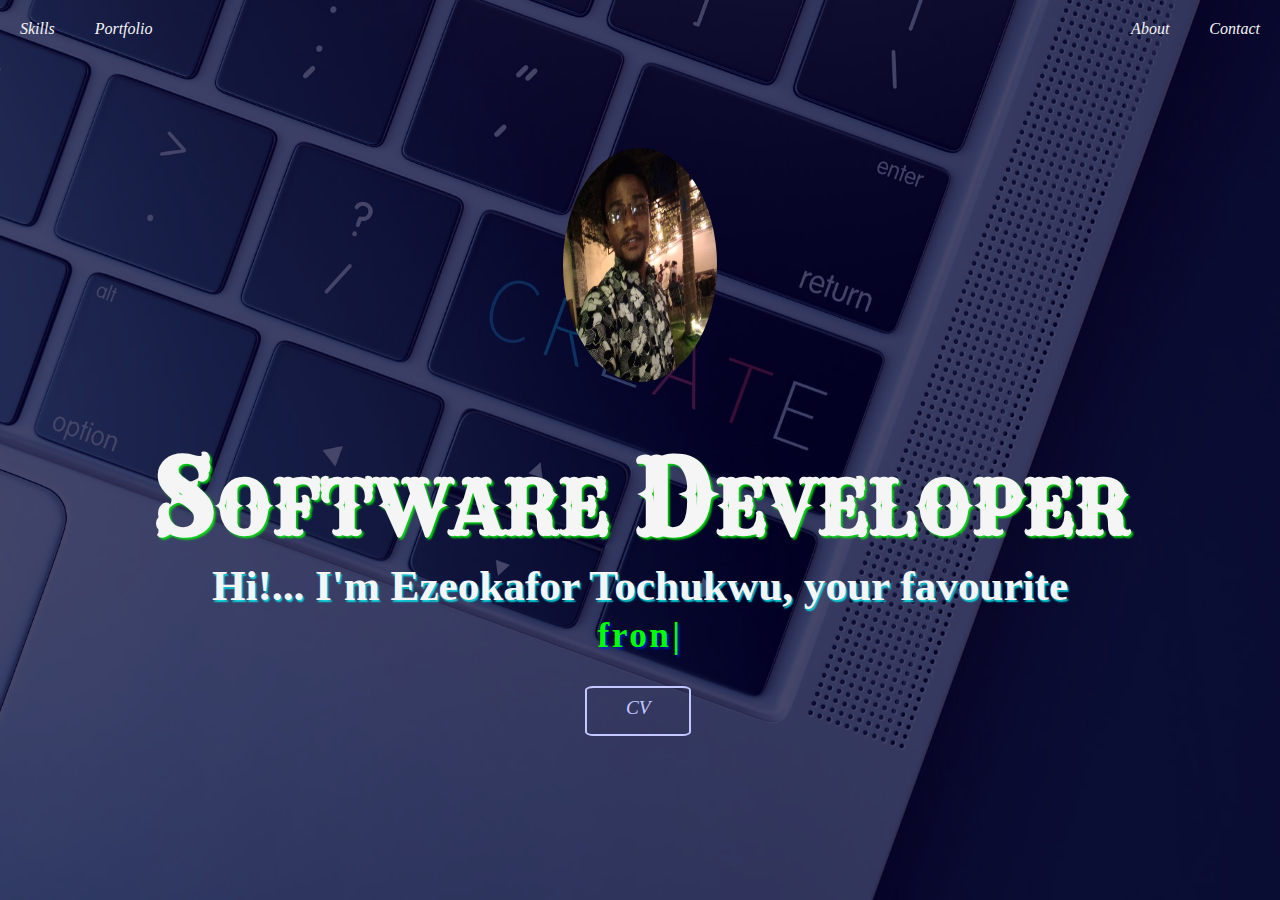
==== index.html @ af1f904d "initial commit for my portfolio" ====
<!DOCTYPE html>
<html lang="en">
    <head>
        <!-- ====== meta tags ====== -->
        <meta charset="UTF-8">
        <meta name="viewport" content="width=device-width, initial-scale=1.0">
        <meta http-equiv="X-UA-Compatible" content="ie=edge">

        <!-- ====== page title ====== -->
        <title>Portfolio Homepage</title>

        <!-- ===== Google fonts ===== -->
        <link href="https://fonts.googleapis.com/css?family=Rye" rel="stylesheet">
        
        <!-- ===== Animate CSS ===== -->
        <link rel="stylesheet" href="animate/animate.css">

        <!-- ====== css file ====== -->
        <link rel="stylesheet" href="css/style.css">
    </head>
    <body>
        <div class="container background">
            <div class="heroSpanCon">
                <nav class="zone green">
                    <ul class="main-nav">
                        <li><a href="html/skills.html">Skills</a></li>
                        <li><a href="html/portfolio.html">Portfolio</a></li>
                        <li class="push"><a href="html/about.html">About</a></li>
                        <li><a href="html/contact.html">Contact</a></li>
                    </ul>
                </nav>
                <span class="frame">
                    <img id="profile" src="img/images/me.jpg" alt="profile image">
                </span>
                <span class="text">
                    <h1 class="mainText animated fadeInDown">Software Developer</h1>
                    <h2 class="introText animated fadeInRight delay-1s"><span>Hi!... I'm Ezeokafor Tochukwu, your favourite</span></h2>
                    <h2 class="WhatIAm animated fadeInLeft delay-1s"><span id="typed-text"></span></h2>
                    <a id="cv" href="img/CV/TochukwuCV.pdf"><span  class="button animated bounceInUp delay-2s">CV</span></a>
                    <!-- <a href="portfolio.html"><span id="portfolio" class="button animated bounceInUp delay-2s">Portfolio</span></a> -->
                </span>
            </div>
        </div>
    </body>
    <!-- ===== Typer Js ===== -->
    <script src="typer/typer.js"></script>
    
    <!-- ===== Local Js ===== -->
    <script src="js/main.js"></script>
</html>
---- css/style.css ----
body {
    padding: 0;
    margin: 0;
    box-sizing: border-box;
}

/***********************************************************************
 *  Nav Bar
 **********************************************************************/
 .main-nav {
    display: flex;
    list-style: none;
    margin: 0;
    font-size: 1em;
    padding: 0;
}

.push {
    margin-left: auto;
}

li {
    padding: 20px;
}

a {
    color: #f5f5f6;
    text-decoration: none;
    font-style: italic;
    -o-transition: all 1000ms;
    -ms-transition: all 1000ms;
    -moz-transition: all 1000ms;
    -webkit-transition: all 1000ms;
    transition: all 1000ms;
}

a:hover {
    color: #00ff00;
    font-style: normal;
}

/***********************************************************************
 *  Cover
 **********************************************************************/
 .background {
    background: url(../img/images/bannerImage.jpg);
    background-size: cover;
}

.container {
    /*show heigh: auto*/
    height: 100vh;
    /* display: flex; */
    align-items: center;
    justify-content: center;
}

.heroSpanCon {
    /* display: flex; */
    width: 100%;
    height: 100vh;
    background: #030030b9;
}

.text {
    width: 100%;
    height: 50vh;
    /* margin: 25vh 0 0 0; */
    color: #f5f5f6;
    justify-content: center;
    align-content: center;
    text-align: center;
}

.mainText {
    font-size: 6.5rem;
    font-family: 'Rye', cursive;
    font-weight: 900;
    font-variant: small-caps;
    color: #f5f5f6;
    text-shadow: 2px 2px 2px #00ff00c9;
    margin: 5vh 0 0 0;
}

#typed-text {
    color: #00ff00;
    text-shadow: 2px 2px 2px #001affa2;
    letter-spacing: 2.5px;
    word-spacing: 4px;
}

.introText {
    font-size: 2.7rem;
    /* font-style: italic; */
    font-family: Lobster;
    color: #f5f5f6;
    text-shadow: 1.5px 1.5px 1.5px #00ffffc9;
    margin-block-start: 0;
    margin-block-end: 0;
}

.WhatIAm {
    font-size: 2.2rem;
    /* font-style: italic; */
    font-family: 'digital-7';
    color: #f5f5f6;
    text-shadow: 2px 2px 2px #0014c470;
    /* margin-block-start: 0; */
    margin-top: 0.5%;
}

.button {
    display: inline-block;
    width: 8%;
    height: 3.5vh;
    padding-top: 0.7%;
    padding-bottom: 0.5%;
    background-color: #00000000;
    color: #c3c9ff;
    border: 2px solid #c3c9ff;
    border-radius: 8%;
    text-align: center;
    font-size: 1.2rem;
    margin-left: 0.7%;
    margin-right: 0.7%;
    -o-transition: all 1000ms;
    -ms-transition: all 1000ms;
    -moz-transition: all 1000ms;
    -webkit-transition: all 1000ms;
    transition: all 1000ms;
}

#cv {
    margin: 0 0 0 45vw;
}

.button:hover {
   color: #00ff00;
   cursor: pointer;
   border: 2px solid #00ff00;
}

.cover {
    width: 30rem;
}

.frame {
    width: 10vw;
    height: 23vh;
    border-radius: 50%;
    margin: 10vh 0 0 22vw
}

#profile {
    width: 12vw;
    height: 26vh;
    border-radius: 50%;
    margin: 10vh 0 0 22vw
}

@media only screen and (max-width: 600px) {
    .main-nav {
        font-size: 0.8em;
        padding: 0;
    }

    .mainText {
        font-size: 3em;
    }

    .introText {
        font-size: 1.7em;
    }

    .WhatIAm {
        font-size: 1.5em;
    }

    #typed-text {
        letter-spacing: 1.5px;
        word-spacing: 4px;
    }

    .button {
        width: 25%;
        height: 4.5vh;
        padding-top: 2.5%;
        padding-bottom: 0.5%;
        font-size: 1.2rem;
        margin-left: 0.7%;
        margin-right: 0.7%;
    }

    #cv {
        margin: 0 0 0 38vw;
    }
    
    #profile {
        width: 50vw;
        height: 29vh;
        border-radius: 50%;
        margin: 8vh 0 0 4vw;
    }
}
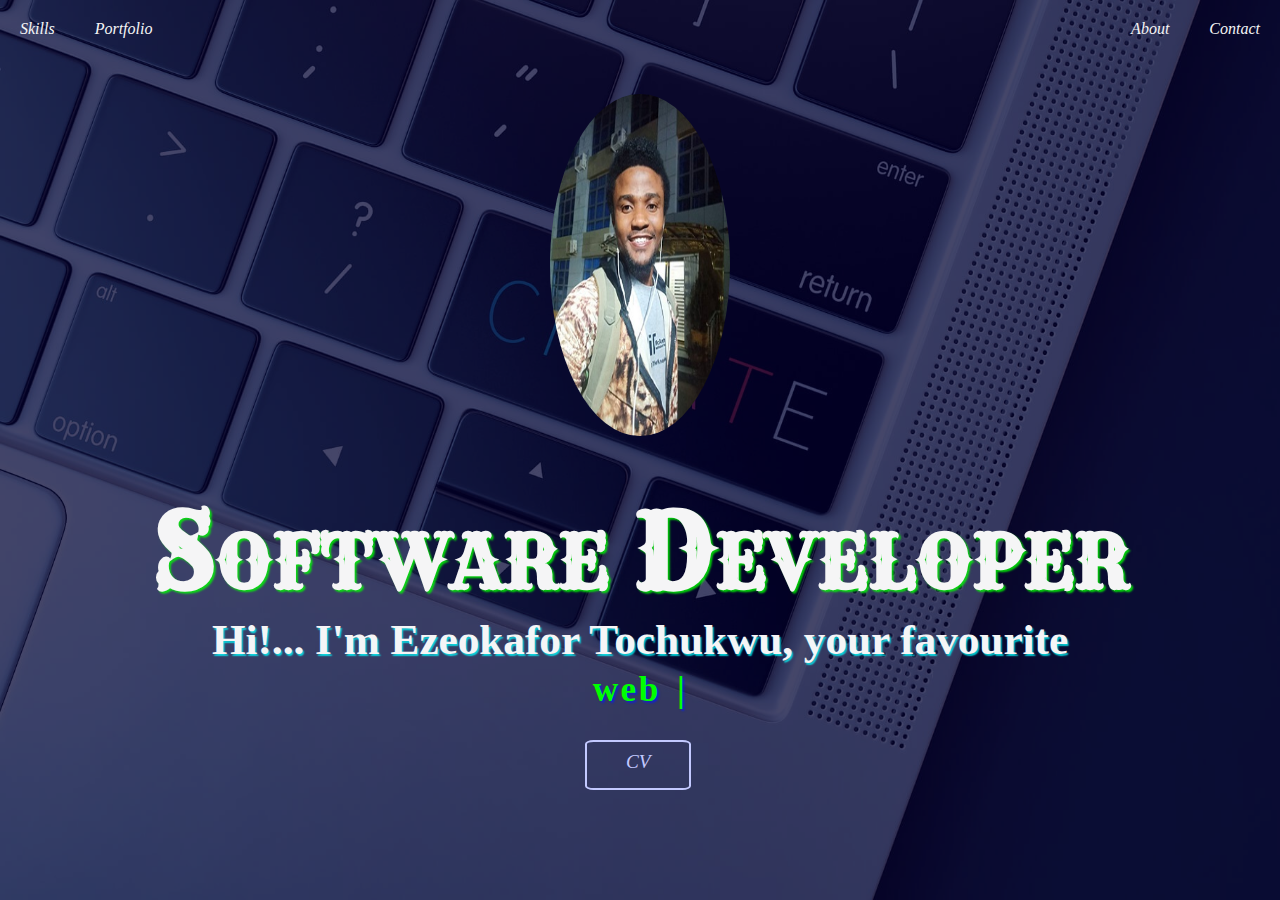
==== commit d20aac4a: "made extensive design better" ====
--- a/index.html
+++ b/index.html
@@ -11,9 +11,6 @@
 
         <!-- ===== Google fonts ===== -->
         <link href="https://fonts.googleapis.com/css?family=Rye" rel="stylesheet">
-        
-        <!-- ===== Animate CSS ===== -->
-        <link rel="stylesheet" href="animate/animate.css">
 
         <!-- ====== css file ====== -->
         <link rel="stylesheet" href="css/style.css">
@@ -30,7 +27,7 @@
                     </ul>
                 </nav>
                 <span class="frame">
-                    <img id="profile" src="img/images/me.jpg" alt="profile image">
+                    <img id="profile" src="img/images/me.jpeg" alt="profile image">
                 </span>
                 <span class="text">
                     <h1 class="mainText animated fadeInDown">Software Developer</h1>
--- a/css/style.css
+++ b/css/style.css
@@ -145,17 +145,15 @@
 }
 
 .frame {
-    width: 10vw;
-    height: 23vh;
     border-radius: 50%;
     margin: 10vh 0 0 22vw
 }
 
 #profile {
-    width: 12vw;
-    height: 26vh;
+    width: 14vw;
+    height: 38vh;
     border-radius: 50%;
-    margin: 10vh 0 0 22vw
+    margin: 4vh 0 0 21vw;
 }
 
 @media only screen and (max-width: 600px) {
@@ -196,9 +194,9 @@
     }
     
     #profile {
-        width: 50vw;
+        width: 40vw;
         height: 29vh;
         border-radius: 50%;
-        margin: 8vh 0 0 4vw;
-    }
-}
+        margin: 8vh 0 0 8vw;
+    }
+}
